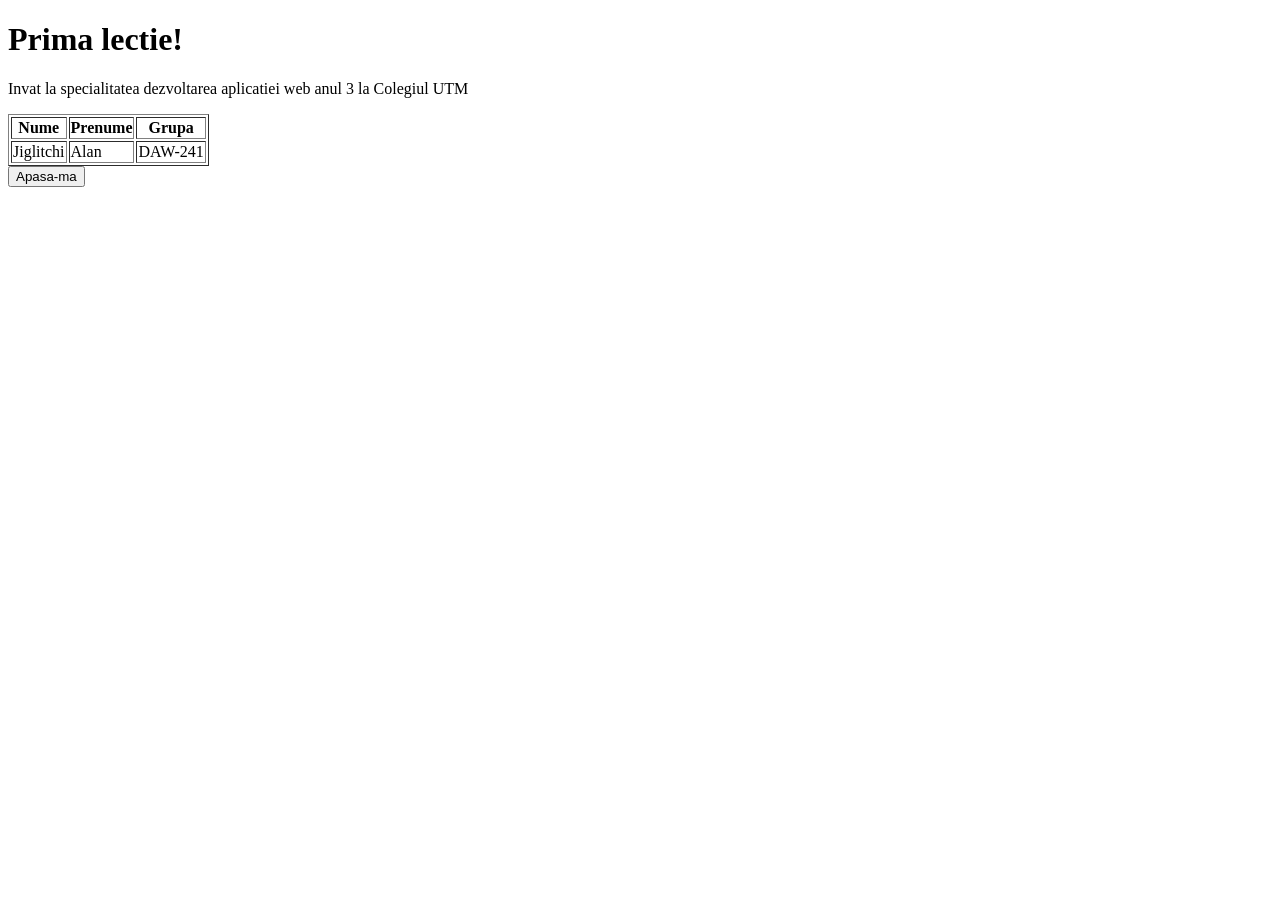
==== Laborator 1/index.html @ 51dcf511 "My 10% html knowledge" ====
<!DOCTYPE html>
<head>
    <title>Laborator 1</title>
</head>
    <body>
        <h1>Prima lectie!</h1>
        <p>Invat la specialitatea dezvoltarea aplicatiei web anul 3 la Colegiul UTM</p>
        <table border="1">
            <tr>
                <th>Nume</th>
                <th>Prenume</th>
                <th>Grupa</th>
            </tr>
            <tr>
                <td>Jiglitchi</td>
                <td>Alan</td>
                <td>DAW-241</td>
            </tr>
        </table>

        <button>Apasa-ma</button>
    </body>
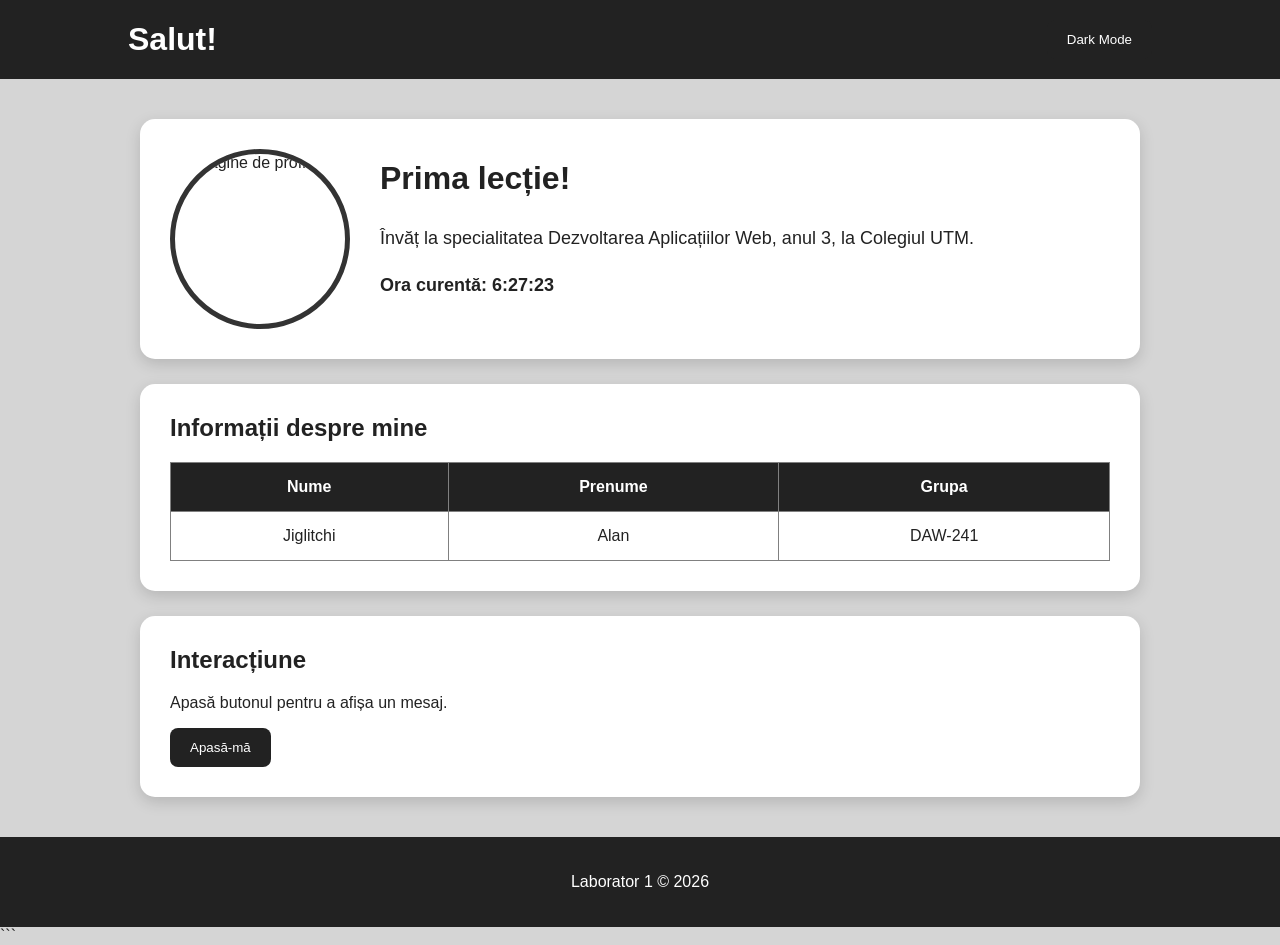
==== commit b30d2589: "Lab 1" ====
--- a/Laborator 1/index.html
+++ b/Laborator 1/index.html
@@ -1,22 +1,69 @@
 <!DOCTYPE html>
+
 <head>
-    <title>Laborator 1</title>
+    <title>Laborator 1 - Profilul meu</title>
+    <link rel="stylesheet" href="index.css">
 </head>
-    <body>
-        <h1>Prima lectie!</h1>
-        <p>Invat la specialitatea dezvoltarea aplicatiei web anul 3 la Colegiul UTM</p>
-        <table border="1">
-            <tr>
-                <th>Nume</th>
-                <th>Prenume</th>
-                <th>Grupa</th>
-            </tr>
-            <tr>
-                <td>Jiglitchi</td>
-                <td>Alan</td>
-                <td>DAW-241</td>
-            </tr>
-        </table>
 
-        <button>Apasa-ma</button>
-    </body>+<body>
+
+    <header>
+        <h1>Salut!</h1>
+        <button id="themeButton">Dark Mode</button>
+    </header>
+
+    <main>
+
+        <section class="profile">
+            <img src="img/images.jpg" alt="Imagine de profil">
+
+            <div>
+                <h2>Prima lecție!</h2>
+
+                <p>
+                    Învăț la specialitatea Dezvoltarea Aplicațiilor Web,
+                    anul 3, la Colegiul UTM.
+                </p>
+
+                <p id="clock"></p>
+            </div>
+        </section>
+
+        <section class="info">
+            <h2>Informații despre mine</h2>
+
+            <table border="1">
+                <tr>
+                    <th>Nume</th>
+                    <th>Prenume</th>
+                    <th>Grupa</th>
+                </tr>
+
+                <tr>
+                    <td>Jiglitchi</td>
+                    <td>Alan</td>
+                    <td>DAW-241</td>
+                </tr>
+            </table>
+        </section>
+
+        <section class="interaction">
+            <h2>Interacțiune</h2>
+
+            <p id="message">
+                Apasă butonul pentru a afișa un mesaj.
+            </p>
+
+            <button id="messageButton">Apasă-mă</button>
+        </section>
+
+    </main>
+
+    <footer>
+        <p>Laborator 1 © 2026</p>
+    </footer>
+
+    <script src="script.js"></script>
+
+</body>
+```
--- a/Laborator 1/index.css
+++ b/Laborator 1/index.css
@@ -0,0 +1,134 @@
+* {
+    box-sizing: border-box;
+}
+
+body {
+    margin: 0;
+    font-family: Arial, sans-serif;
+    background-color: rgb(213, 213, 213);
+    color: #222;
+    transition: 0.3s;
+}
+
+header {
+    background-color: #222;
+    color: white;
+    padding: 20px 10%;
+    display: flex;
+    justify-content: space-between;
+    align-items: center;
+}
+
+header h1 {
+    margin: 0;
+}
+
+main {
+    width: 80%;
+    max-width: 1000px;
+    margin: 40px auto;
+}
+
+.profile {
+    background-color: white;
+    padding: 30px;
+    border-radius: 15px;
+    display: flex;
+    align-items: center;
+    gap: 30px;
+    box-shadow: 0 5px 15px rgba(0, 0, 0, 0.15);
+}
+
+.profile img {
+    width: 180px;
+    height: 180px;
+    object-fit: cover;
+    border-radius: 50%;
+    border: 5px solid #333;
+}
+
+.profile h2 {
+    font-size: 32px;
+    margin-top: 0;
+}
+
+.profile p {
+    font-size: 18px;
+    line-height: 1.6;
+}
+
+#clock {
+    font-weight: bold;
+}
+
+.info,
+.interaction {
+    background-color: white;
+    margin-top: 25px;
+    padding: 30px;
+    border-radius: 15px;
+    box-shadow: 0 5px 15px rgba(0, 0, 0, 0.15);
+}
+
+.info h2,
+.interaction h2 {
+    margin-top: 0;
+}
+
+table {
+    width: 100%;
+    border-collapse: collapse;
+}
+
+th,
+td {
+    padding: 15px;
+    text-align: center;
+}
+
+th {
+    background-color: #222;
+    color: white;
+}
+
+button {
+    padding: 12px 20px;
+    border: none;
+    border-radius: 8px;
+    background-color: #222;
+    color: white;
+    cursor: pointer;
+    transition: 0.3s;
+}
+
+button:hover {
+    background-color: #555;
+    transform: scale(1.05);
+}
+
+footer {
+    text-align: center;
+    padding: 20px;
+    margin-top: 40px;
+    background-color: #222;
+    color: white;
+}
+body.dark {
+    background-color: #151515;
+    color: white;
+}
+
+body.dark .profile,
+body.dark .info,
+body.dark .interaction {
+    background-color: #242424;
+}
+
+body.dark header,
+body.dark footer {
+    background-color: #000;
+}
+
+body.dark th {
+    background-color: #000;
+}
